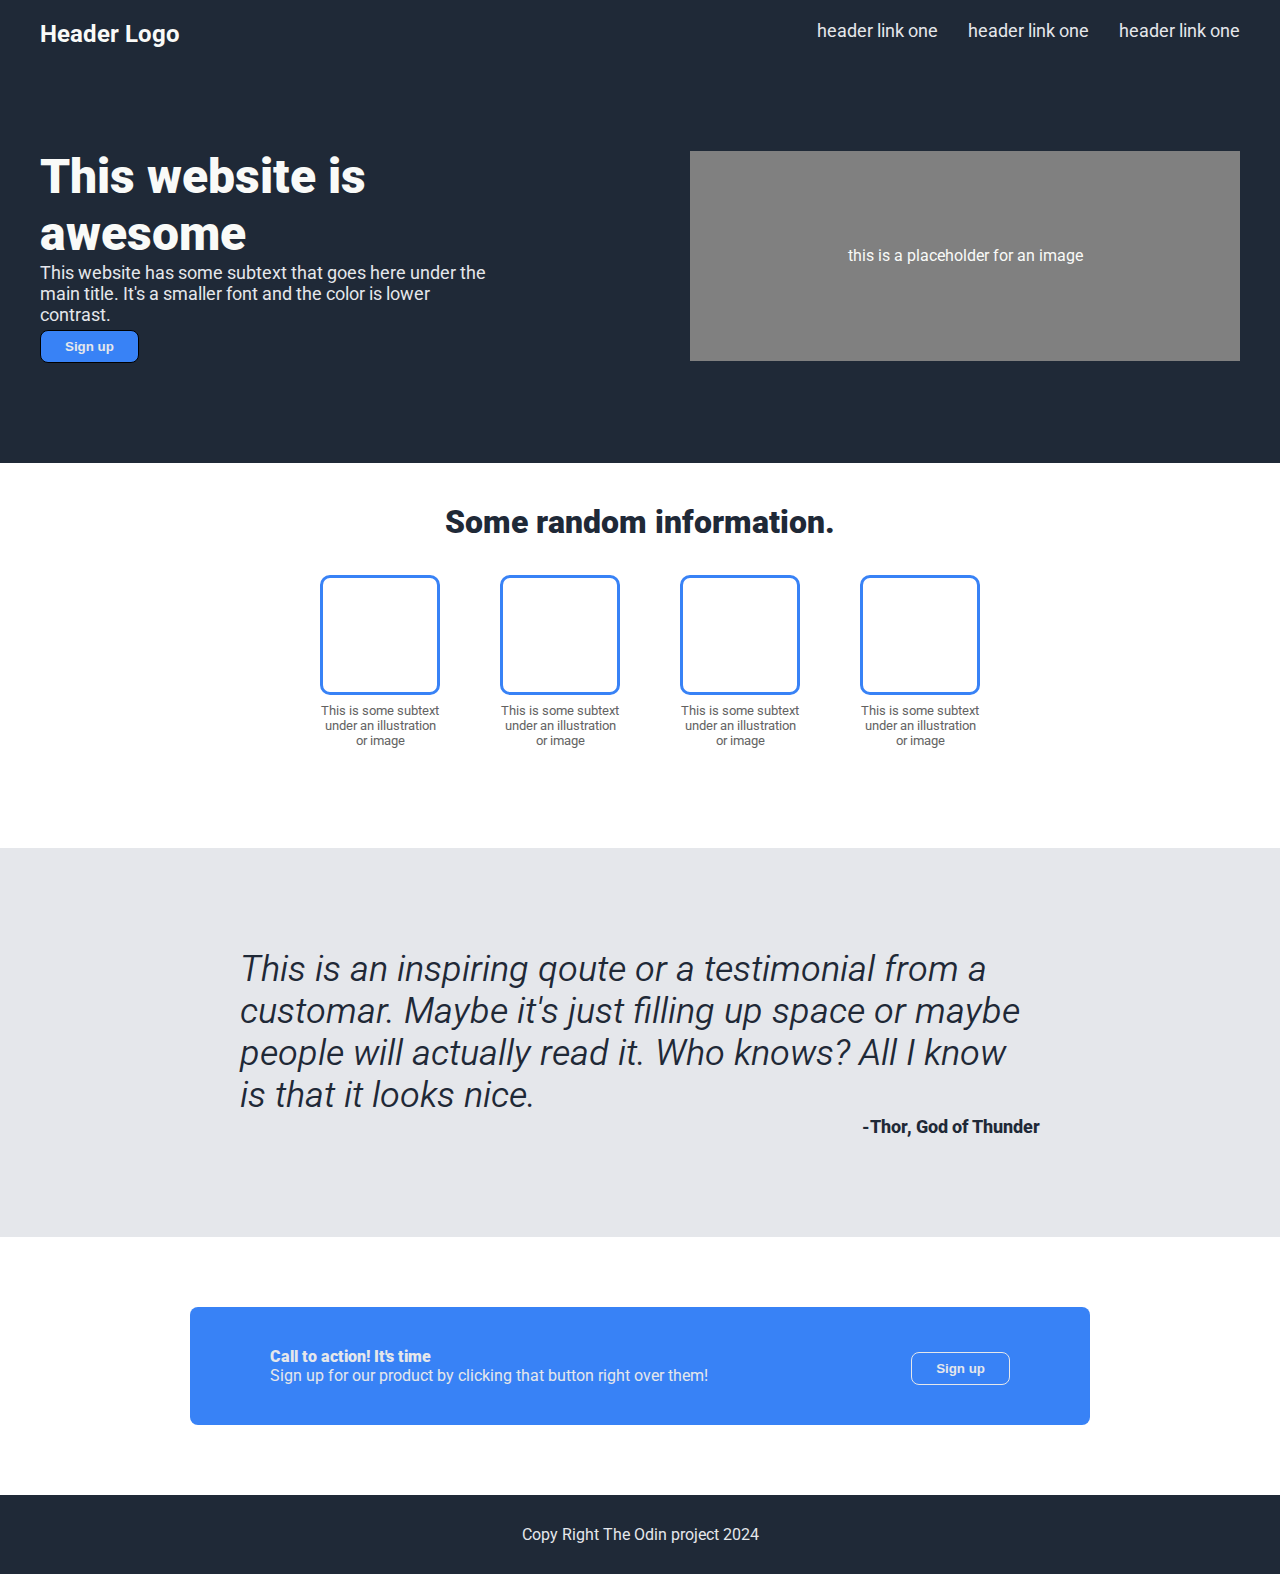
==== photo-landing-page.html @ d2745597 "Set up initial photography landing page" ====
<!DOCTYPE html>
<html lang="en">
  <head>
    <meta charset="UTF-8" />
    <meta name="viewport" content="width=device-width, initial-scale=1.0" />
    <link rel="stylesheet" href="./styles.css" />
    <style>
      @import url("https://fonts.googleapis.com/css2?family=Roboto:ital,wght@0,100;0,300;0,400;0,500;0,700;0,900;1,100;1,300;1,400;1,500;1,700;1,900&display=swap");
    </style>
    <title>Photography by Mohamed</title>
  </head>
  <body>
    <div class="header">
      <div class="hero-container">
        <div class="nav">
          <div class="logo">Header Logo</div>
          <ul class="right-links">
            <li><a href="#">header link one</a></li>
            <li><a href="#">header link one</a></li>
            <li><a href="#">header link one</a></li>
          </ul>
        </div>
        <div class="hero-section">
          <div class="hero-content">
            <div class="hero-header">This website is awesome</div>
            <p class="hero-para">
              This website has some subtext that goes here under the main title.
              It's a smaller font and the color is lower contrast.
            </p>
            <button>Sign up</button>
          </div>
          <div class="hero-image">this is a placeholder for an image</div>
        </div>
      </div>
    </div>

    <div class="info">
      <div class="title">Some random information.</div>

      <div class="info-container">
        <div class="card">
          <div class="image"></div>
          <div class="text">
            This is some subtext under an illustration or image
          </div>
        </div>
        <div class="card">
          <div class="image"></div>
          <div class="text">
            This is some subtext under an illustration or image
          </div>
        </div>

        <div class="card">
          <div class="image"></div>
          <div class="text">
            This is some subtext under an illustration or image
          </div>
        </div>
        <div class="card">
          <div class="image"></div>
          <div class="text">
            This is some subtext under an illustration or image
          </div>
        </div>
      </div>
    </div>

    <div class="testimonial">
      <div class="testimonial-text">
        This is an inspiring qoute or a testimonial from a customar. Maybe it's
        just filling up space or maybe people will actually read it. Who knows?
        All I know is that it looks nice.
        <div class="author">-Thor, God of Thunder</div>
      </div>
    </div>

    <div class="call-to-action">
      <div class="container">
        <div class="info-cto">
          <div class="title">Call to action! It's time</div>
          <div class="text">
            Sign up for our product by clicking that button right over them!
          </div>
        </div>
        <div class="button"><button>Sign up</button></div>
      </div>
    </div>

    <div class="footor">Copy Right The Odin project 2024</div>
  </body>
</html>
---- styles.css ----
* {
  box-sizing: border-box;
  margin: 0;
  padding: 0;
}

body {
  display: flex;
  flex: 1;
  flex-direction: column;
  margin: 0;
  min-height: 100vh;
  font-family: Roboto;
}

/* General layout for all sections */

.header,
.testimonial,
.call-to-action,
.footor {
  display: flex;
  flex: 1;
  justify-content: center;
  align-items: center;
}

/* end */

.header {
  background-color: #1f2937;
  color: #f9faf8;
  padding-top: 20px;
  padding-bottom: 100px;
}

.hero-container {
  width: 1200px;
  display: flex;
  flex-direction: column;
  gap: 100px;
}

.logo {
  font-size: 24px;
  color: #f9faf8;
  font-weight: 700;
}

.nav {
  display: flex;
  justify-content: space-between;
}

ul {
  display: flex;
  list-style: none;
  margin: 0;
  padding: 0;
  gap: 30px;
}

a {
  text-decoration: none;
  font-size: 18px;
  color: #e5e7eb;
}

/* Hero section */

.hero-section {
  display: flex;
  justify-content: space-between;
  align-items: center;
}

.hero-content {
  width: 450px;
}

.hero-para {
  font-size: 18px;
  color: #e5e7eb;
}

.hero-header {
  font-size: 48px;
  color: #f9faf8;
  font-weight: 900;
}

.hero-image {
  display: flex;
  width: 550px;
  height: 210px;
  background-color: grey;
  justify-content: center;
  align-items: center;
}

button {
  background: #3882f6;
  border-radius: 8px;
  border: 1px solid black;
  color: #e5e7eb;
  padding: 8px 24px;
  font-weight: bolder;
  margin-top: 5px;
  cursor: pointer;
}

/* Info section */

.info {
  flex-direction: column;
  padding: 40px 100px 100px 100px;
}

.info-container {
  display: flex;
  justify-content: center;
  gap: 80px;
}

.card {
  max-width: 100px;
}

.info .title {
  font-size: 32px;
  color: #1f2937;
  font-weight: 900;
  margin-bottom: 34px;
  text-align: center;
}

.info .text {
  width: 120px;
  text-align: center;
  color: rgb(99, 99, 99);
  font-size: 13px;
}

.image {
  width: 120px;
  height: 120px;
  border: 3px solid #3882f6;
  border-radius: 10px;
  margin-bottom: 8px;
}

/* Testimonial section */

.testimonial {
  background-color: #e5e7eb;
  padding: 100px;
}
.testimonial-text {
  width: 800px;
  font-size: 36px;
  font-style: italic;
  color: #1f2937;
  font-weight: 350;
}

.author {
  font-size: 18px;
  font-style: normal;
  font-weight: 800;
  text-align: end;
}

/* Call to action section */

.call-to-action {
  padding: 70px;
}

.container {
  width: 900px;
  display: flex;
  justify-content: space-between;
  background-color: #3882f6;
  padding: 40px 80px;
  border-radius: 8px;
}

.call-to-action .title,
.call-to-action .text {
  color: #e5e7eb;
}

.call-to-action .title {
  font-weight: 900;
}

.call-to-action button {
  border-color: #e5e7eb;
}

/* Footor section */

.footor {
  background-color: #1f2937;
  color: #e5e7eb;
  padding: 30px 80px;
}

/* Effects */

button:hover {
  background-color: whitesmoke;
  color: black;
}

a:hover {
  text-decoration: underline #e5e7eb 2px;
}
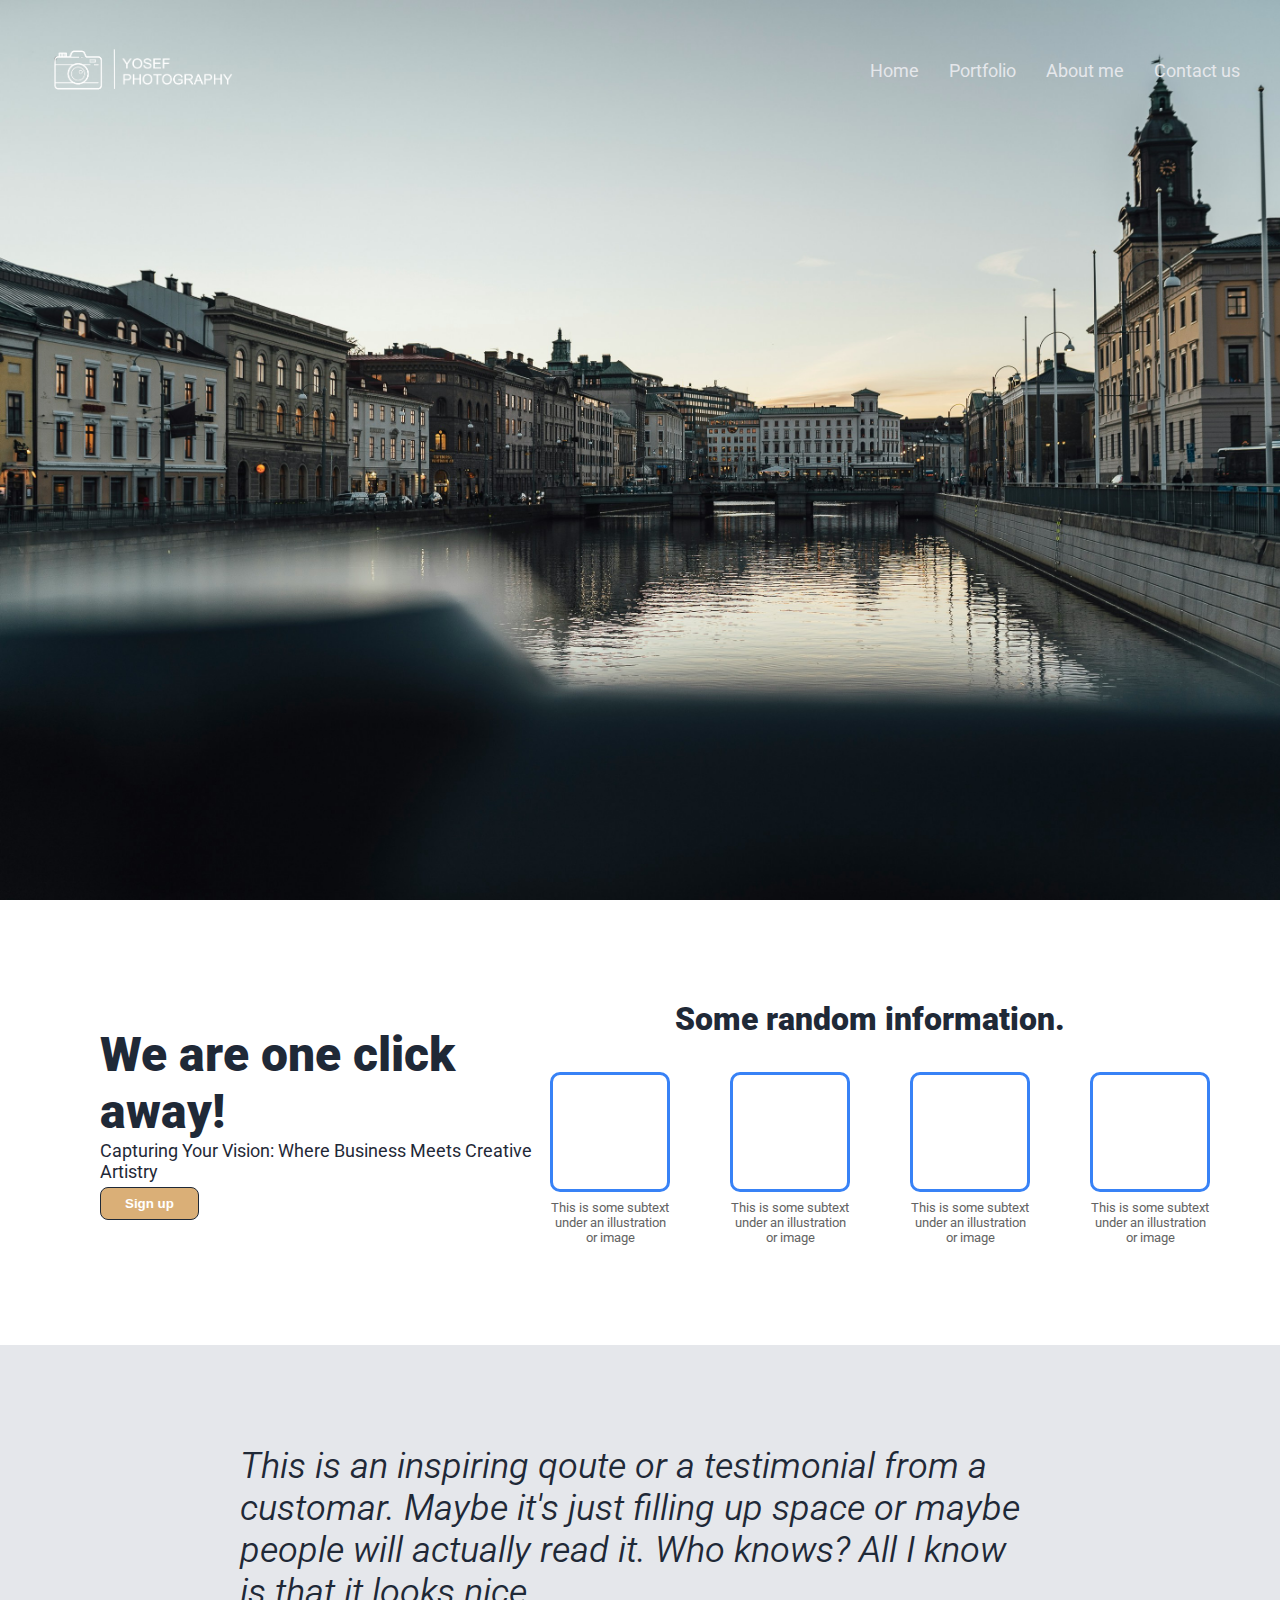
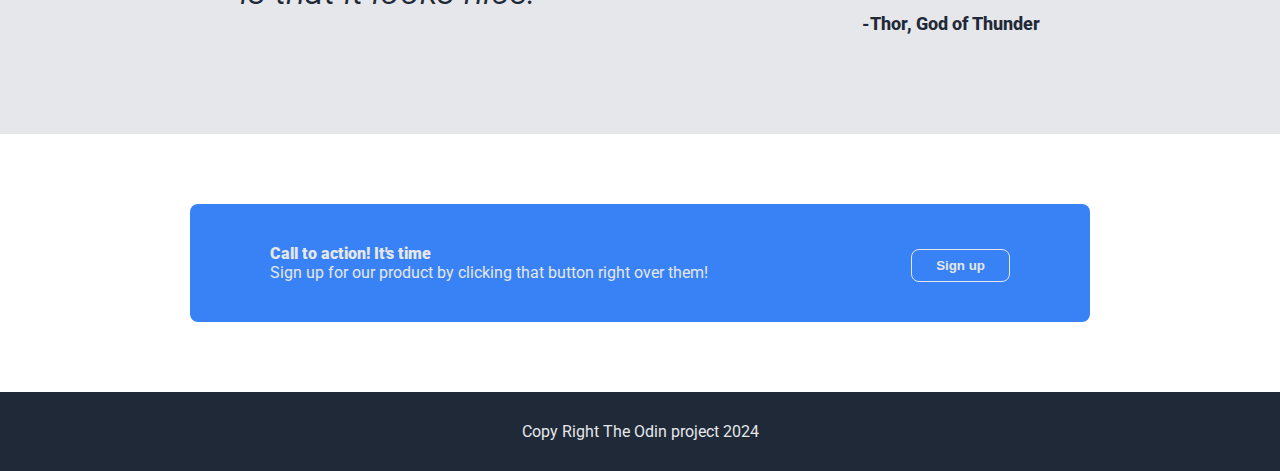
==== commit ae1546db: "Implement header and hero section" ====
--- a/photo-landing-page.html
+++ b/photo-landing-page.html
@@ -3,7 +3,7 @@
   <head>
     <meta charset="UTF-8" />
     <meta name="viewport" content="width=device-width, initial-scale=1.0" />
-    <link rel="stylesheet" href="./styles.css" />
+    <link rel="stylesheet" href="./photo.css" />
     <style>
       @import url("https://fonts.googleapis.com/css2?family=Roboto:ital,wght@0,100;0,300;0,400;0,500;0,700;0,900;1,100;1,300;1,400;1,500;1,700;1,900&display=swap");
     </style>
@@ -13,54 +13,55 @@
     <div class="header">
       <div class="hero-container">
         <div class="nav">
-          <div class="logo">Header Logo</div>
+          <img class="logo" src="./assets/logo.png" />
           <ul class="right-links">
-            <li><a href="#">header link one</a></li>
-            <li><a href="#">header link one</a></li>
-            <li><a href="#">header link one</a></li>
+            <li><a href="#">Home</a></li>
+            <li><a href="#">Portfolio</a></li>
+            <li><a href="#">About me</a></li>
+            <li><a href="#">Contact us</a></li>
           </ul>
-        </div>
-        <div class="hero-section">
-          <div class="hero-content">
-            <div class="hero-header">This website is awesome</div>
-            <p class="hero-para">
-              This website has some subtext that goes here under the main title.
-              It's a smaller font and the color is lower contrast.
-            </p>
-            <button>Sign up</button>
-          </div>
-          <div class="hero-image">this is a placeholder for an image</div>
         </div>
       </div>
     </div>
 
     <div class="info">
-      <div class="title">Some random information.</div>
-
-      <div class="info-container">
-        <div class="card">
-          <div class="image"></div>
-          <div class="text">
-            This is some subtext under an illustration or image
+      <div class="hero-info">
+        <div class="hero-section">
+          <div class="hero-content">
+            <div class="hero-header">We are one click away!</div>
+            <p class="hero-para">
+              Capturing Your Vision: Where Business Meets Creative Artistry
+            </p>
+            <button class="hero-button">Sign up</button>
           </div>
         </div>
-        <div class="card">
-          <div class="image"></div>
-          <div class="text">
-            This is some subtext under an illustration or image
+      </div>
+      <div class="services">
+        <div class="title">Some random information.</div>
+        <div class="info-container">
+          <div class="card">
+            <div class="image"></div>
+            <div class="text">
+              This is some subtext under an illustration or image
+            </div>
           </div>
-        </div>
-
-        <div class="card">
-          <div class="image"></div>
-          <div class="text">
-            This is some subtext under an illustration or image
+          <div class="card">
+            <div class="image"></div>
+            <div class="text">
+              This is some subtext under an illustration or image
+            </div>
           </div>
-        </div>
-        <div class="card">
-          <div class="image"></div>
-          <div class="text">
-            This is some subtext under an illustration or image
+          <div class="card">
+            <div class="image"></div>
+            <div class="text">
+              This is some subtext under an illustration or image
+            </div>
+          </div>
+          <div class="card">
+            <div class="image"></div>
+            <div class="text">
+              This is some subtext under an illustration or image
+            </div>
           </div>
         </div>
       </div>
--- a/photo.css
+++ b/photo.css
@@ -0,0 +1,234 @@
+* {
+  box-sizing: border-box;
+  margin: 0;
+  padding: 0;
+}
+
+body {
+  display: flex;
+  flex: 1;
+  flex-direction: column;
+  margin: 0;
+  min-height: 100vh;
+  font-family: Roboto;
+}
+
+/* General layout for all sections */
+
+.header,
+.testimonial,
+.call-to-action,
+.footor {
+  display: flex;
+  flex: 1;
+  justify-content: center;
+  align-items: center;
+}
+
+/* end */
+
+.header {
+  flex: none;
+  align-items: baseline;
+  height: 100vh;
+  background-image: url(./assets/jonas-jacobsson-20qv9cTILhU-unsplash.jpg);
+  background-size: cover;
+  background-repeat: no-repeat;
+  padding-top: 20px;
+  padding-bottom: 140px;
+}
+
+.hero-container {
+  width: 1200px;
+  display: flex;
+  flex-direction: column;
+}
+
+.logo {
+  width: 200px;
+  height: 100px;
+}
+
+.nav {
+  display: flex;
+  justify-content: space-between;
+  align-items: center;
+}
+
+ul {
+  display: flex;
+  list-style: none;
+  margin: 0;
+  padding: 0;
+  gap: 30px;
+}
+
+a {
+  text-decoration: none;
+  font-size: 18px;
+  color: #e5e7eb;
+}
+
+/* Hero section */
+
+.hero-section {
+  display: flex;
+  justify-content: space-between;
+  align-items: center;
+}
+
+.hero-content {
+  width: 450px;
+}
+
+.hero-para {
+  font-size: 18px;
+  color: #1f2937;
+}
+
+.hero-header {
+  font-size: 48px;
+  color: #1f2937;
+  font-weight: 900;
+}
+
+.hero-image {
+  display: flex;
+  width: 550px;
+  height: 210px;
+  background-color: grey;
+  justify-content: center;
+  align-items: center;
+}
+
+.hero-button {
+  background: rgb(218, 175, 119);
+  border-radius: 8px;
+  border: 1px solid #1f2937;
+  color: #ffffff;
+  padding: 8px 24px;
+  font-weight: bolder;
+  margin-top: 5px;
+  cursor: pointer;
+}
+
+button {
+  background: #3882f6;
+  border-radius: 8px;
+  border: 1px solid black;
+  color: #e5e7eb;
+  padding: 8px 24px;
+  font-weight: bolder;
+  margin-top: 5px;
+  cursor: pointer;
+}
+
+/* Info section */
+
+.info {
+  display: flex;
+  justify-content: space-between;
+  align-items: center;
+  padding: 100px;
+}
+
+.info-container {
+  display: flex;
+  justify-content: center;
+  gap: 80px;
+}
+
+.card {
+  max-width: 100px;
+}
+
+.info .title {
+  font-size: 32px;
+  color: #1f2937;
+  font-weight: 900;
+  margin-bottom: 34px;
+  text-align: center;
+}
+
+.info .text {
+  width: 120px;
+  text-align: center;
+  color: rgb(99, 99, 99);
+  font-size: 13px;
+}
+
+.image {
+  width: 120px;
+  height: 120px;
+  border: 3px solid #3882f6;
+  border-radius: 10px;
+  margin-bottom: 8px;
+}
+
+/* Testimonial section */
+
+.testimonial {
+  background-color: #e5e7eb;
+  padding: 100px;
+}
+.testimonial-text {
+  width: 800px;
+  font-size: 36px;
+  font-style: italic;
+  color: #1f2937;
+  font-weight: 350;
+}
+
+.author {
+  font-size: 18px;
+  font-style: normal;
+  font-weight: 800;
+  text-align: end;
+}
+
+/* Call to action section */
+
+.call-to-action {
+  padding: 70px;
+}
+
+.container {
+  width: 900px;
+  display: flex;
+  justify-content: space-between;
+  background-color: #3882f6;
+  padding: 40px 80px;
+  border-radius: 8px;
+}
+
+.call-to-action .title,
+.call-to-action .text {
+  color: #e5e7eb;
+}
+
+.call-to-action .title {
+  font-weight: 900;
+}
+
+.call-to-action button {
+  border-color: #e5e7eb;
+}
+
+/* Footor section */
+
+.footor {
+  background-color: #1f2937;
+  color: #e5e7eb;
+  padding: 30px 80px;
+}
+
+/* Effects */
+
+button:hover {
+  background-color: whitesmoke;
+  color: black;
+}
+
+a:hover {
+  text-decoration: underline #e5e7eb 2px;
+}
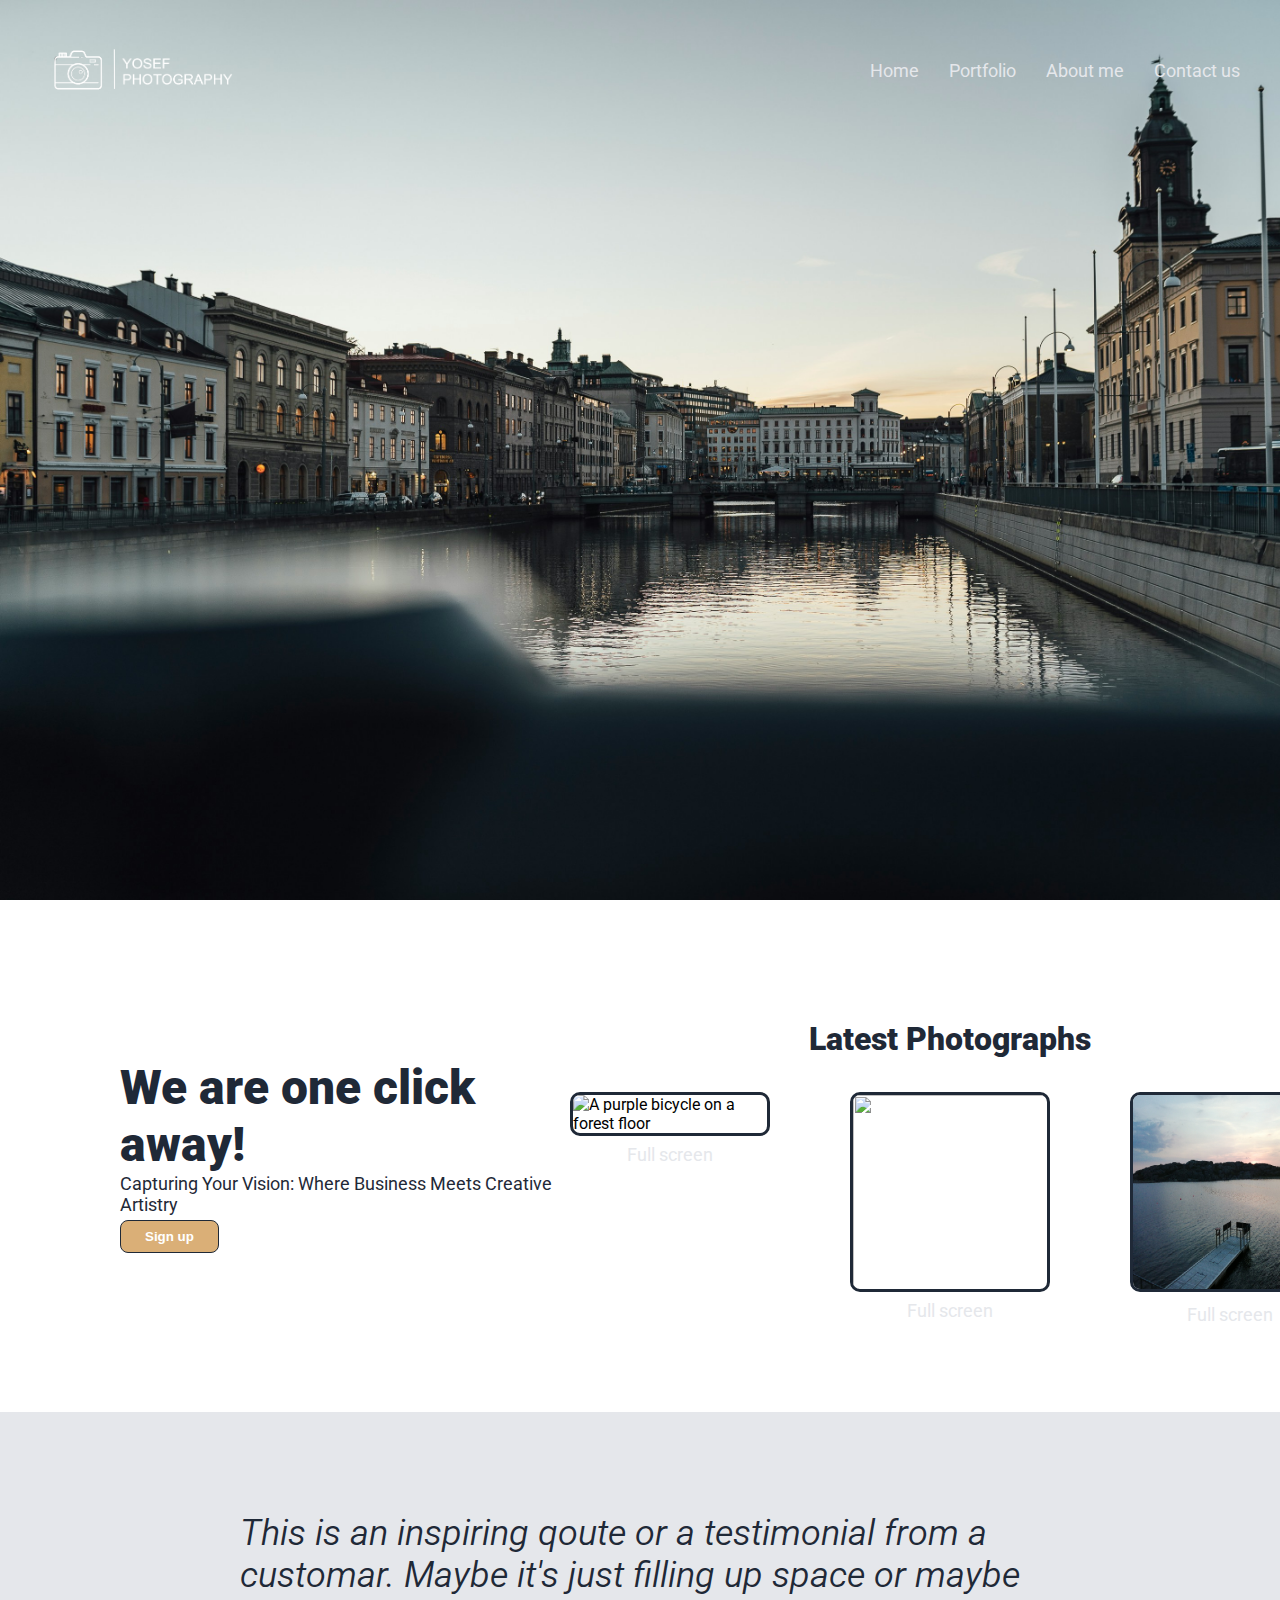
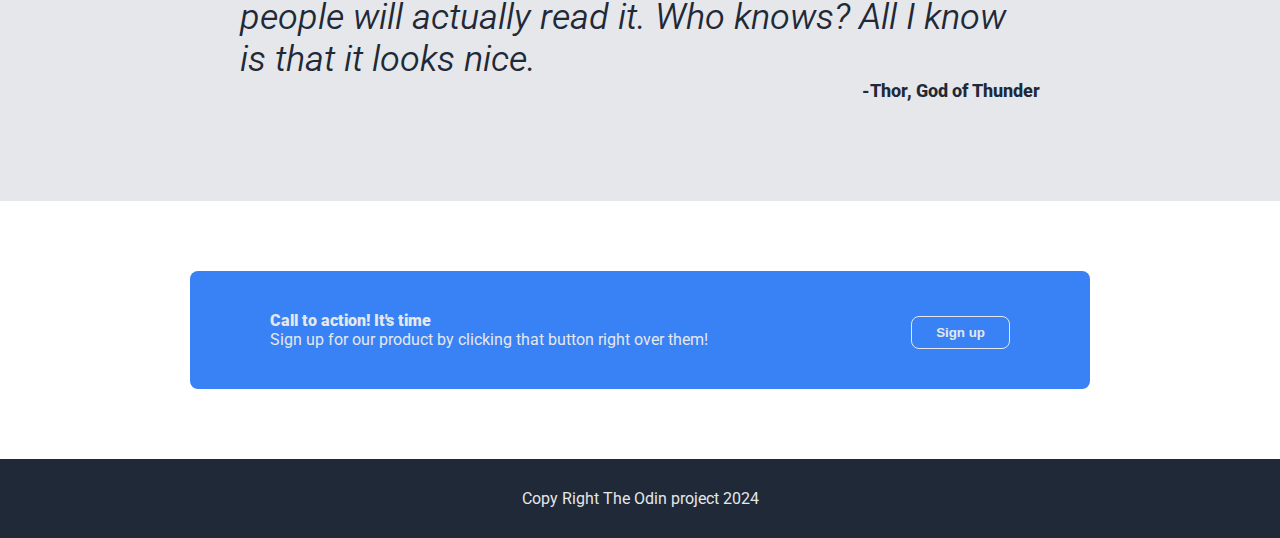
==== commit a520000f: "Add images to placeholder in info section" ====
--- a/photo-landing-page.html
+++ b/photo-landing-page.html
@@ -37,31 +37,32 @@
         </div>
       </div>
       <div class="services">
-        <div class="title">Some random information.</div>
+        <div class="title">Latest Photographs</div>
         <div class="info-container">
           <div class="card">
-            <div class="image"></div>
+            <div class="image">
+              <img
+                src="./assets/IMG_20210512_203437 (1).jpg"
+                alt="A purple bicycle on a forest floor"
+              />
+            </div>
+            <div class="text"><a href="./assets/IMG_20210512_203437 (1).jpg" target="_blank" rel=" noopener noreferrer">Full screen</a></div>
+          </div>
+          <div class="card">
+            <div class="image">
+              <img src="./assets/IMG_20210512_201416.jpg" alt="" />
+            </div>
+            <div class="text"><a href="./assets/IMG_20210512_201416.jpg"  target="_blank" rel=" noopener noreferrer">Full screen</a></div>
+          </div>
+          <div class="card">
+            <div class="image">
+              <img src="./assets/photography-4.jpg" alt="" />
+            </div>
             <div class="text">
-              This is some subtext under an illustration or image
+                <div class="text"><a href="./assets/photography-4.jpg"  target="_blank" rel=" noopener noreferrer">Full screen</a></div>
+
             </div>
           </div>
-          <div class="card">
-            <div class="image"></div>
-            <div class="text">
-              This is some subtext under an illustration or image
-            </div>
-          </div>
-          <div class="card">
-            <div class="image"></div>
-            <div class="text">
-              This is some subtext under an illustration or image
-            </div>
-          </div>
-          <div class="card">
-            <div class="image"></div>
-            <div class="text">
-              This is some subtext under an illustration or image
-            </div>
           </div>
         </div>
       </div>
--- a/photo.css
+++ b/photo.css
@@ -71,12 +71,6 @@
 
 /* Hero section */
 
-.hero-section {
-  display: flex;
-  justify-content: space-between;
-  align-items: center;
-}
-
 .hero-content {
   width: 450px;
 }
@@ -90,15 +84,6 @@
   font-size: 48px;
   color: #1f2937;
   font-weight: 900;
-}
-
-.hero-image {
-  display: flex;
-  width: 550px;
-  height: 210px;
-  background-color: grey;
-  justify-content: center;
-  align-items: center;
 }
 
 .hero-button {
@@ -129,7 +114,7 @@
   display: flex;
   justify-content: space-between;
   align-items: center;
-  padding: 100px;
+  padding: 120px;
 }
 
 .info-container {
@@ -139,7 +124,8 @@
 }
 
 .card {
-  max-width: 100px;
+  width: 200px;
+  height: 200px;
 }
 
 .info .title {
@@ -151,16 +137,17 @@
 }
 
 .info .text {
-  width: 120px;
+  width: 200px;
   text-align: center;
   color: rgb(99, 99, 99);
   font-size: 13px;
-}
-
-.image {
-  width: 120px;
-  height: 120px;
-  border: 3px solid #3882f6;
+  text-align: center;
+}
+
+.image img {
+  width: 200px;
+  height: 200px;
+  border: 3px solid #1f2937;
   border-radius: 10px;
   margin-bottom: 8px;
 }
